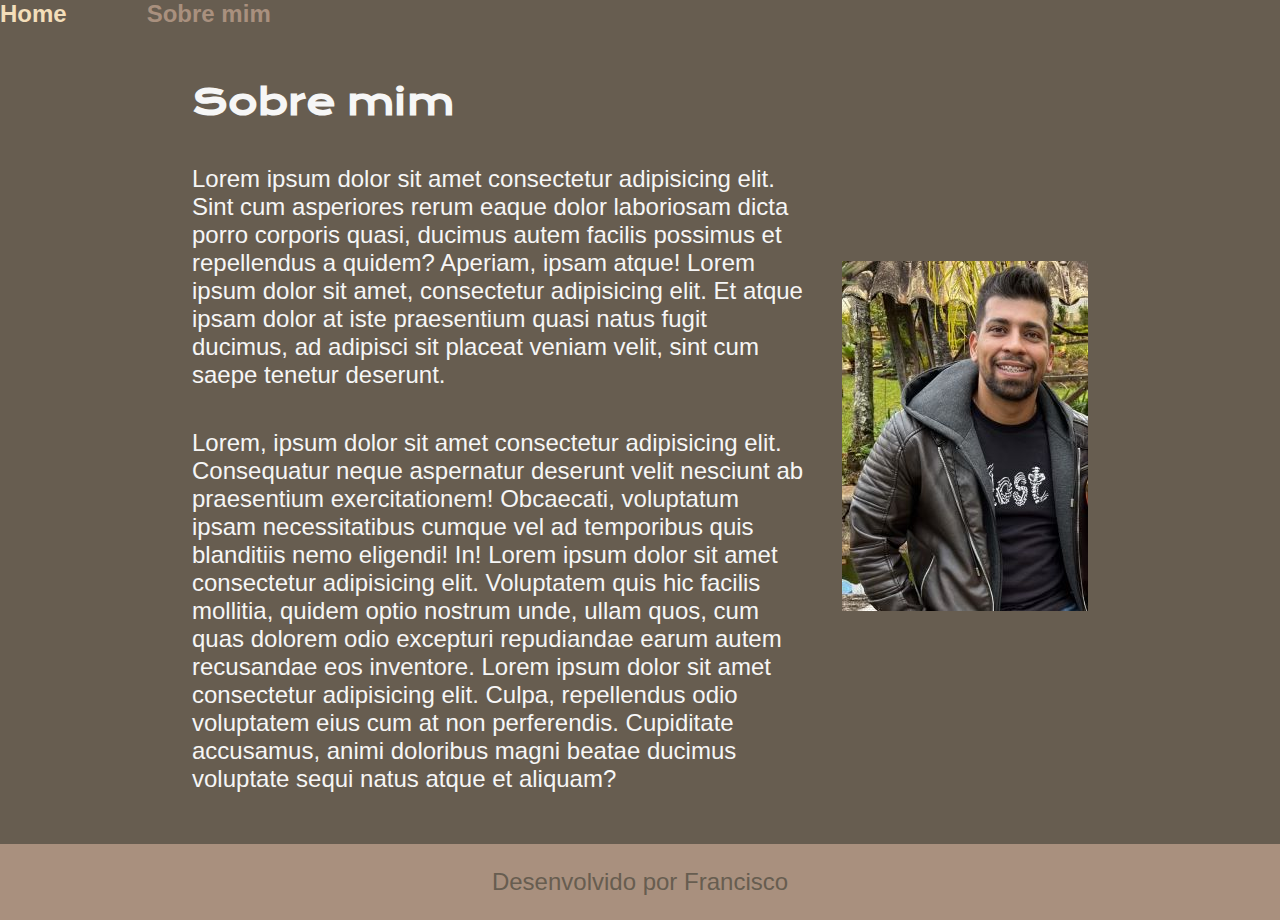
==== about.html @ 95775c2b "conclusão do projeto Portifólio" ====
<!DOCTYPE html>
<html lang="pt-br">
<head>
    <meta charset="UTF-8">
    <meta http-equiv="X-UA-Compatible" content="IE=edge">
    <meta name="viewport" content="width=device-width, initial-scale=1.0">
    <title>Sobre mim</title>
    <link rel="stylesheet" href="styles.css/style-segunda-pagina.css">
</head>
<body>
   <header>
    <nav class="cabecalho__menu">
        <a class="cabecalho__menu__link"  href="index.html">Home</a>
        <a class="cabecalho__menu__link" href="about.html">Sobre mim</a>
      </nav>  
      
   </header>

   <main class="apresentacao">
   <section class="apresentacao__conteudo">
       <h1 class="apresentacao__conteudo__titulo">Sobre mim</h1>
       <p class="apresentacao__conteudo__paragrafo">Lorem ipsum dolor sit amet consectetur adipisicing elit. Sint cum asperiores rerum eaque dolor laboriosam dicta porro corporis quasi, ducimus autem facilis possimus et repellendus a quidem? Aperiam, ipsam atque! Lorem ipsum dolor sit amet, consectetur adipisicing elit. Et atque ipsam dolor at iste praesentium quasi natus fugit ducimus, ad adipisci sit placeat veniam velit, sint cum saepe tenetur deserunt.</p>
       
       <p class="apresentacao__conteudo__paragrafo">Lorem, ipsum dolor sit amet consectetur adipisicing elit. Consequatur neque aspernatur deserunt velit nesciunt ab praesentium exercitationem! Obcaecati, voluptatum ipsam necessitatibus cumque vel ad temporibus quis blanditiis nemo eligendi! In! Lorem ipsum dolor sit amet consectetur adipisicing elit. Voluptatem quis hic facilis mollitia, quidem optio nostrum unde, ullam quos, cum quas dolorem odio excepturi repudiandae earum autem recusandae eos inventore. Lorem ipsum dolor sit amet consectetur adipisicing elit. Culpa, repellendus odio voluptatem eius cum at non perferendis. Cupiditate accusamus, animi doloribus magni beatae ducimus voluptate sequi natus atque et aliquam?
       
       </p>
   </section>

    <img src="./assets/copia atuaizada.jpg" alt="Minha foto de capa">

</main>

   <footer class="rodape">
    <p>Desenvolvido por Francisco</p> 
</footer>
</html>
---- styles.css/style-segunda-pagina.css ----
@import url('https://fonts.googleapis.com/css2?family= Krona+One & family= Montserrat & display=swap'); 

:root {
    --cor-primaria: #675D50;
    --cor-secundaria:#F3DEBA;
    --cor-terciaria :#A9907E;
    --cor-hover:#ABC4AA;
    --fonte-primaria:'Krona One', sans-serif;
    --fonte-segundaria:"Montserrat", sans-serif;
}


* {
margin: 0;
padding: 0;
}

body {
    box-sizing: border-box;
    background-color:var(--cor-primaria);
    color:#f6f6f6;
   
 
}


.cabecalho{
    padding: 2% 0 0 15%;
}


.cabecalho__menu {
    display: flex;
    gap: 80px;
}


.cabecalho__menu__link:hover{
  color:var(--cor-secundaria);
}

.cabecalho__menu__link{
    font-family: var(--fonte-segundaria);
    font-size: 24px;
    font-weight: 600;
    color:var(--cor-terciaria);
    text-decoration:none; 

}
.apresentacao {
    padding: 4% 15%;
    display: flex; 
    align-items: center;
    justify-content: space-between;
 }

 .apresentacao__conteudo {
    width: 615px;
    display: flex;
    flex-direction: column;
    gap: 40px;
}

.apresentacao__conteudo__titulo {
    font-size: 36px;
    font-family: var(--fonte-primaria);
    
   
}

.apresentacao__conteudo__paragrafo {
    font-size: 24px;
    font-family: var(--fonte-segundaria);
}


.rodape {
    background-color:var(--cor-terciaria);
    color:var(--cor-primaria);
    text-align: center;
    padding : 24px;
    font-family: var(--fonte-segundaria);
    font-size: 24px;
    font-weight: 400;
}
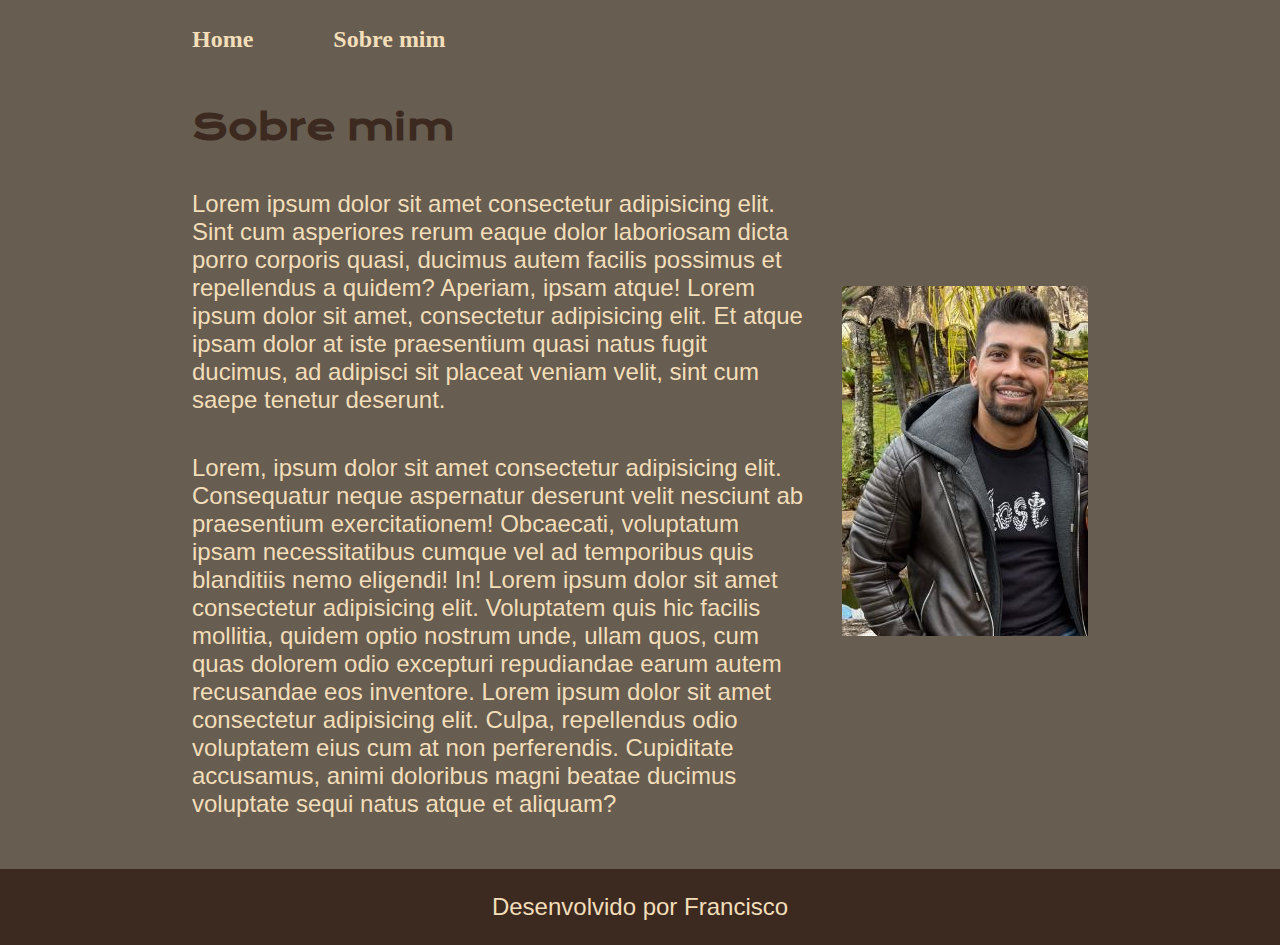
==== commit 9d3f06f9: "Atualizando o  projeto" ====
--- a/about.html
+++ b/about.html
@@ -8,7 +8,7 @@
     <link rel="stylesheet" href="styles.css/style-segunda-pagina.css">
 </head>
 <body>
-   <header>
+   <header class="cabecalho">
     <nav class="cabecalho__menu">
         <a class="cabecalho__menu__link"  href="index.html">Home</a>
         <a class="cabecalho__menu__link" href="about.html">Sobre mim</a>
--- a/styles.css/style-segunda-pagina.css
+++ b/styles.css/style-segunda-pagina.css
@@ -1,9 +1,8 @@
 @import url('https://fonts.googleapis.com/css2?family= Krona+One & family= Montserrat & display=swap'); 
-
 :root {
-    --cor-primaria: #675D50;
-    --cor-secundaria:#F3DEBA;
-    --cor-terciaria :#A9907E;
+    --cor-primaria: #675D50 ;
+    --cor-secundaria: #3C2A21;
+    --cor-terciaria: #F3DEBA;
     --cor-hover:#ABC4AA;
     --fonte-primaria:'Krona One', sans-serif;
     --fonte-segundaria:"Montserrat", sans-serif;
@@ -18,7 +17,7 @@
 body {
     box-sizing: border-box;
     background-color:var(--cor-primaria);
-    color:#f6f6f6;
+    color:var(--cor-terciaria)
    
  
 }
@@ -40,7 +39,7 @@
 }
 
 .cabecalho__menu__link{
-    font-family: var(--fonte-segundaria);
+    font-family: var(--cor-terciaria);
     font-size: 24px;
     font-weight: 600;
     color:var(--cor-terciaria);
@@ -64,6 +63,7 @@
 .apresentacao__conteudo__titulo {
     font-size: 36px;
     font-family: var(--fonte-primaria);
+    color: #3C2A21;
     
    
 }
@@ -71,12 +71,13 @@
 .apresentacao__conteudo__paragrafo {
     font-size: 24px;
     font-family: var(--fonte-segundaria);
+
 }
 
 
 .rodape {
-    background-color:var(--cor-terciaria);
-    color:var(--cor-primaria);
+    background-color:var(--cor-secundaria);
+    color:var(--cor-terciaria);
     text-align: center;
     padding : 24px;
     font-family: var(--fonte-segundaria);
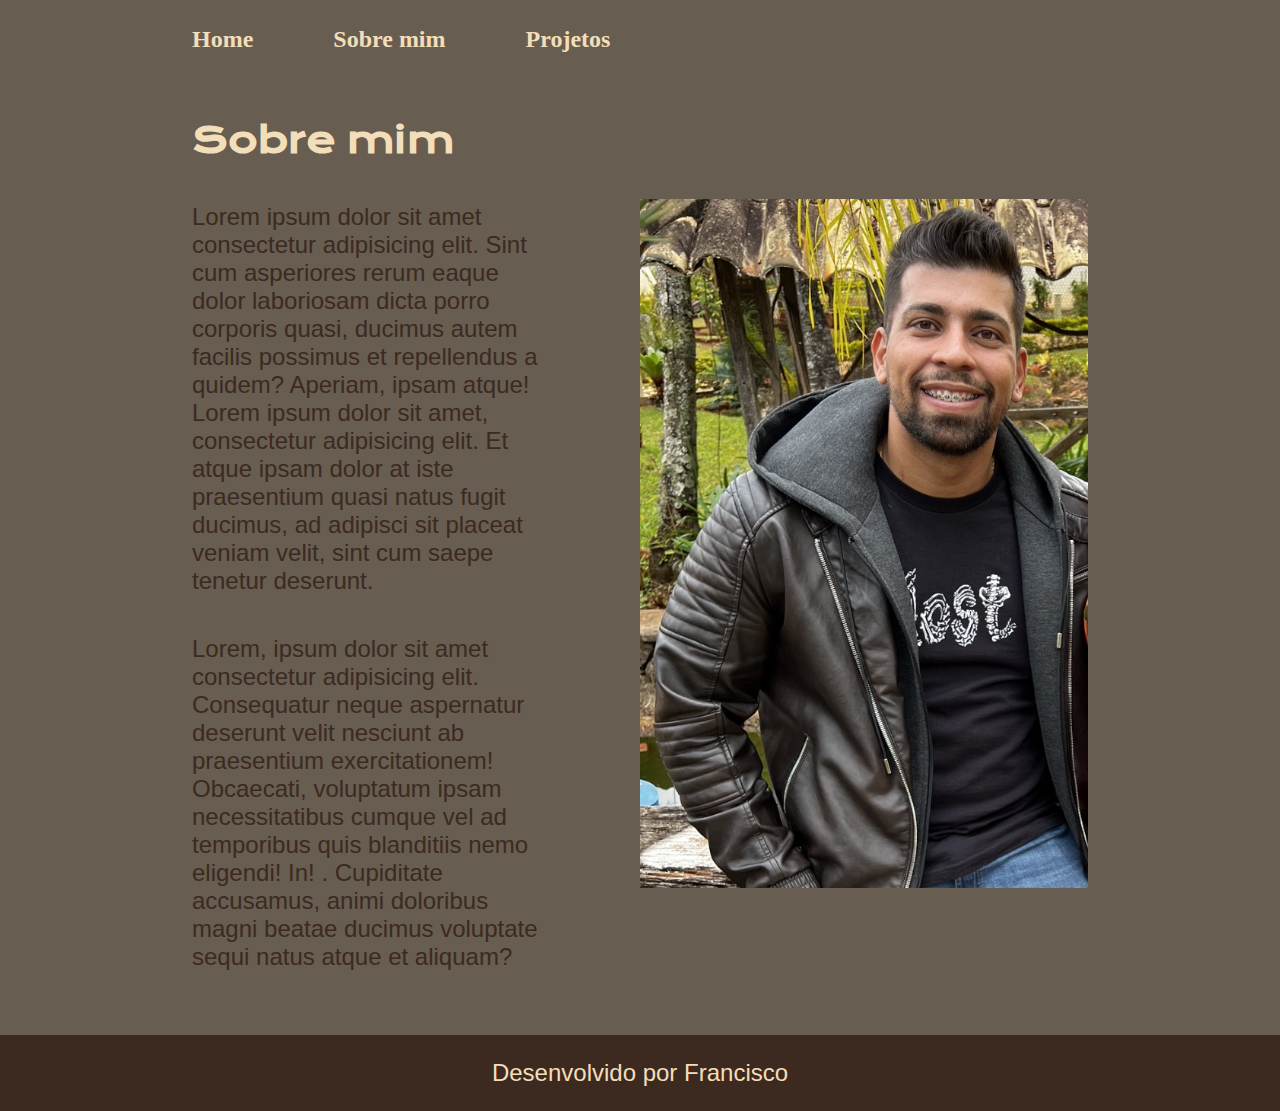
==== commit 5381556f: "atualizando o projeto usando responsividade para variações de telas" ====
--- a/about.html
+++ b/about.html
@@ -12,6 +12,7 @@
     <nav class="cabecalho__menu">
         <a class="cabecalho__menu__link"  href="index.html">Home</a>
         <a class="cabecalho__menu__link" href="about.html">Sobre mim</a>
+        <a class="cabecalho__menu__link" href="#">Projetos</a>
       </nav>  
       
    </header>
@@ -21,12 +22,12 @@
        <h1 class="apresentacao__conteudo__titulo">Sobre mim</h1>
        <p class="apresentacao__conteudo__paragrafo">Lorem ipsum dolor sit amet consectetur adipisicing elit. Sint cum asperiores rerum eaque dolor laboriosam dicta porro corporis quasi, ducimus autem facilis possimus et repellendus a quidem? Aperiam, ipsam atque! Lorem ipsum dolor sit amet, consectetur adipisicing elit. Et atque ipsam dolor at iste praesentium quasi natus fugit ducimus, ad adipisci sit placeat veniam velit, sint cum saepe tenetur deserunt.</p>
        
-       <p class="apresentacao__conteudo__paragrafo">Lorem, ipsum dolor sit amet consectetur adipisicing elit. Consequatur neque aspernatur deserunt velit nesciunt ab praesentium exercitationem! Obcaecati, voluptatum ipsam necessitatibus cumque vel ad temporibus quis blanditiis nemo eligendi! In! Lorem ipsum dolor sit amet consectetur adipisicing elit. Voluptatem quis hic facilis mollitia, quidem optio nostrum unde, ullam quos, cum quas dolorem odio excepturi repudiandae earum autem recusandae eos inventore. Lorem ipsum dolor sit amet consectetur adipisicing elit. Culpa, repellendus odio voluptatem eius cum at non perferendis. Cupiditate accusamus, animi doloribus magni beatae ducimus voluptate sequi natus atque et aliquam?
+       <p class="apresentacao__conteudo__paragrafo">Lorem, ipsum dolor sit amet consectetur adipisicing elit. Consequatur neque aspernatur deserunt velit nesciunt ab praesentium exercitationem! Obcaecati, voluptatum ipsam necessitatibus cumque vel ad temporibus quis blanditiis nemo eligendi! In! . Cupiditate accusamus, animi doloribus magni beatae ducimus voluptate sequi natus atque et aliquam?
        
        </p>
    </section>
 
-    <img src="./assets/copia atuaizada.jpg" alt="Minha foto de capa">
+    <img class="apresentacao__imagem" src="./assets/foto atualizada.JPEG" alt="Minha foto de capa">
 
 </main>
 
--- a/styles.css/style-segunda-pagina.css
+++ b/styles.css/style-segunda-pagina.css
@@ -40,47 +40,68 @@
 
 .cabecalho__menu__link{
     font-family: var(--cor-terciaria);
-    font-size: 24px;
+    font-size: 1.5rem;
     font-weight: 600;
     color:var(--cor-terciaria);
     text-decoration:none; 
 
 }
+
 .apresentacao {
-    padding: 4% 15%;
+    padding: 5% 15%;
     display: flex; 
-    align-items: center;
-    justify-content: space-between;
- }
+   align-items: center;
+   justify-content: space-between;
+   gap: 82px;
+}
 
  .apresentacao__conteudo {
-    width: 615px;
+    width: 50%;
     display: flex;
     flex-direction: column;
     gap: 40px;
 }
 
 .apresentacao__conteudo__titulo {
-    font-size: 36px;
+    font-size: 2.25rem;
     font-family: var(--fonte-primaria);
-    color: #3C2A21;
+    color: var(--cor-terciaria)
     
    
 }
 
 .apresentacao__conteudo__paragrafo {
-    font-size: 24px;
-    font-family: var(--fonte-segundaria);
-
+    font-size: 1.5rem;
+    font-family: var(--fonte-segundaria); 
+    color: var(--cor-secundaria);
 }
 
+
+.apresentacao__imagem{
+width: 50%;
+}
 
 .rodape {
     background-color:var(--cor-secundaria);
     color:var(--cor-terciaria);
     text-align: center;
-    padding : 24px;
+    padding : 1.5rem;
     font-family: var(--fonte-segundaria);
-    font-size: 24px;
+    font-size: 1.5rem;
     font-weight: 400;
-}+}
+
+@media (max-width: 1200px) {
+    .cabecalho {
+       padding: 10%; 
+    }
+    .cabecalho__menu{
+        justify-content: center;
+    }
+
+
+    .apresentacao{
+       flex-direction: column-reverse;
+    }
+
+    }